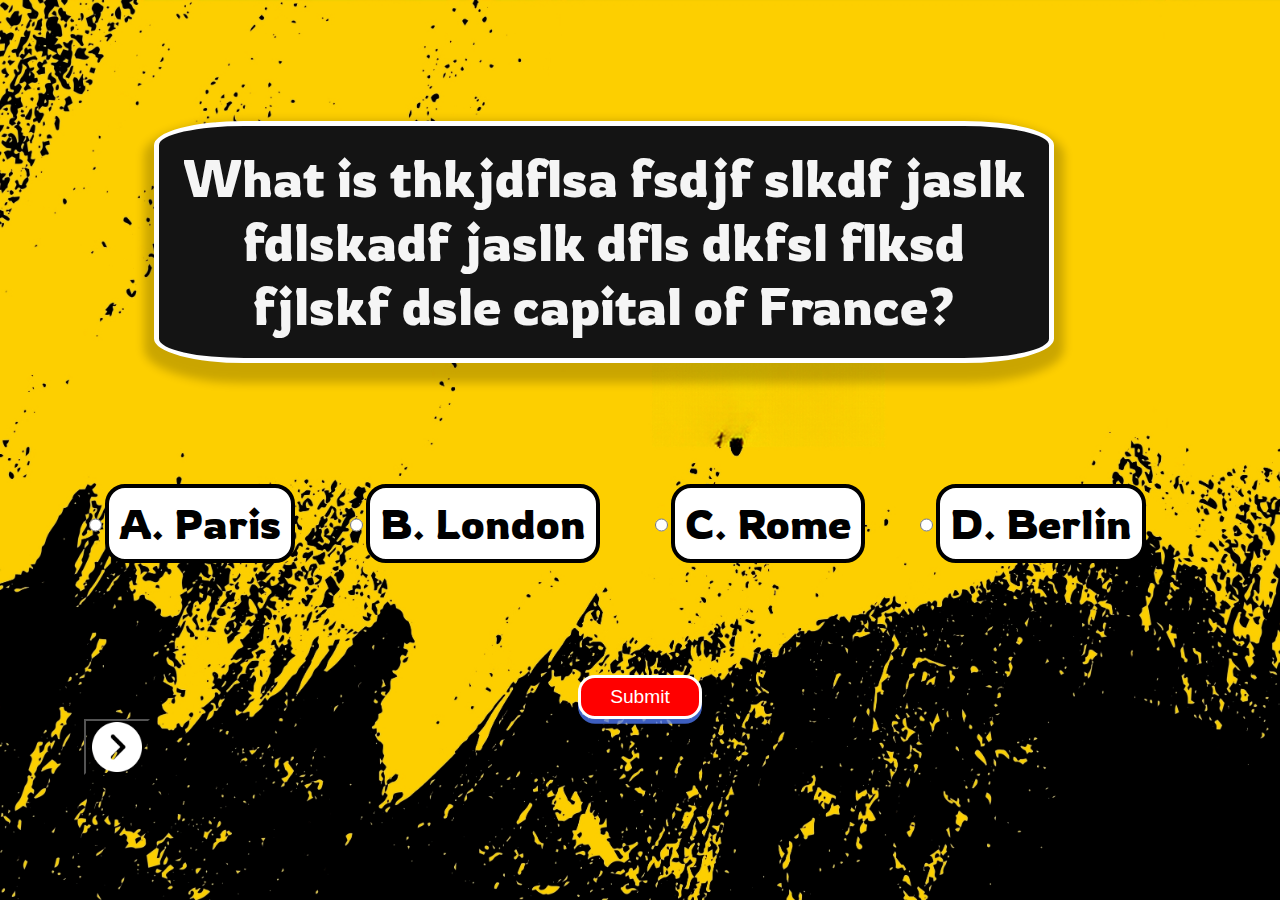
==== mainPage.html @ dda7433b "Added : layout, css and html" ====
<!DOCTYPE html>
<html lang="en">
  <head>
    <meta charset="UTF-8" />
    <meta http-equiv="X-UA-Compatible" content="IE=edge" />
    <meta name="viewport" content="width=device-width, initial-scale=1.0" />
    <title></title>
    <link rel="stylesheet" href="style.css" />
  </head>
  <body>
    <div class="whole-thing">
      <div class="question-box">
        <p class="question">
          What is thkjdflsa fsdjf slkdf jaslk fdlskadf jaslk dfls dkfsl flksd
          fjlskf dsle capital of France?
        </p>
      </div>
      <div class="answer-box">
        <div class="first-two-answer">
          <input type="radio" name="answer" id="ans1" />
          <label class="btn1" for="ans1">A. Paris</label><br />
          <input type="radio" name="answer" id="ans2" />
          <label class="btn2" for="ans2">B. London</label><br />
        </div>
   
        <div class="second-two-answer">
          <input type="radio" name="answer" id="ans3" />
          <label class="btn1" for="ans3">C. Rome</label><br />
          <input type="radio" name="answer" id="ans4" />
          <label class="btn2" for="ans4">D. Berlin</label><br />
        </div>
      </div>
      <button type="submit">Submit</button>
      <button class="next" type="next"><img class="next-to" src="next .png" alt=""></button>
    </div>
    <script src="script.js"></script>
  </body>
</html>
---- style.css ----
@import url('https://fonts.googleapis.com/css2?family=Bagel+Fat+One&family=Bebas+Neue&family=Lexend+Deca:wght@300;400&family=Rowdies&family=Sen&display=swap');


html{
    box-sizing: border-box;
}

body{
    margin: 0;
    min-height: 100vh;
    background-image: url("background.jpeg");
    background-size: cover;
    display: flex;
    background-color: whitesmoke;
    text-align: center;
    justify-content: center;
    align-self: center;
}

.landing-textbox{
    margin-top: 0%;
    width: auto;
    max-width: 900px;
    display: flex;
    padding: 100px;
    padding-bottom: 60px;
    /* border: 1px solid black; */
    /* background-image: url("text-bc.png");
    background-size: cover;
    display: flex; */
  

}

.landing-head-line{
    font-family:'Courier New', Courier, monospace;
    font-size: 4.0rem;
    font-size: bold;
}

.starting-button-container{
    margin-top: 65px;
    justify-content: center;
}

.big-button{
  display: inline-block;
  padding: 12px 30px;
  font-size: 30px;
  text-decoration: none;
  background-color: rgb(22, 22, 22);
  color: #f2ff00;
  border-radius: 29px;
  border: 5px solid ;
  border-color: rgb(255, 255, 255);
  font-family:'Lexend Deca','Courier New', Courier, monospace;
  transition: background-color 0.3s ease;
}


.question-box{
    width: auto;
    height: fit-content;
    max-width: 900px;
    display: flex;
    padding: 70px;
  
    /* border: 1px solid black; */
    /* background-image: url("text-bc.png");
    background-size: cover;
    display: flex; */
  }

  .question{
    font-family:'Rowdies', Courier, monospace;
    font-size: 3.2rem;
    color: whitesmoke;
    background-color: rgb(20, 20, 20);
    border-radius: 10%;
    border: 5px solid white;
    padding: 20px;
    box-shadow: 0 10px 10px 10px rgba(0, 0, 0, 0.2);
  }

  .answer-box {
    display: flex;
    justify-content: space-between;
  }
  

  .first-two-answer,.second-two-answer{
   display: flex;
   height: fit-content;
  }

  .btn1 ,.btn2{
    padding: 10px;
    width: auto;
    background-color: rgb(255, 255, 255);
    font-family:'Rowdies', Courier, monospace;
    font-size: 2.6rem;
    color: black;
    border: solid 4px black;
    border-radius: 20px;
    margin-right: 50px;
  }

  
  button[type="submit"] {
    margin-top: 10%;
    padding: 0.5rem 1.8rem;
    font-size: 1.2rem;
    background-color: #ff0000;
    color: #ffffff;
    border: solid 3px;
    border-radius: 17px;
    cursor: pointer;
    box-shadow: 0 0.3rem rgb(82, 125, 255 ,0.75);
  }
  
  button:active{
    transform: translate(0,0.3rem);
    box-shadow: 0 0.1rem rgba(255,255,255,0.65);
  }
  
  button[type="submit"]:hover {
    background-color: #990000;
  }
  

  button[type="next"] {
    display: flex;
  background: transparent;

  }

  .next-to{
    height: 50px;

  }
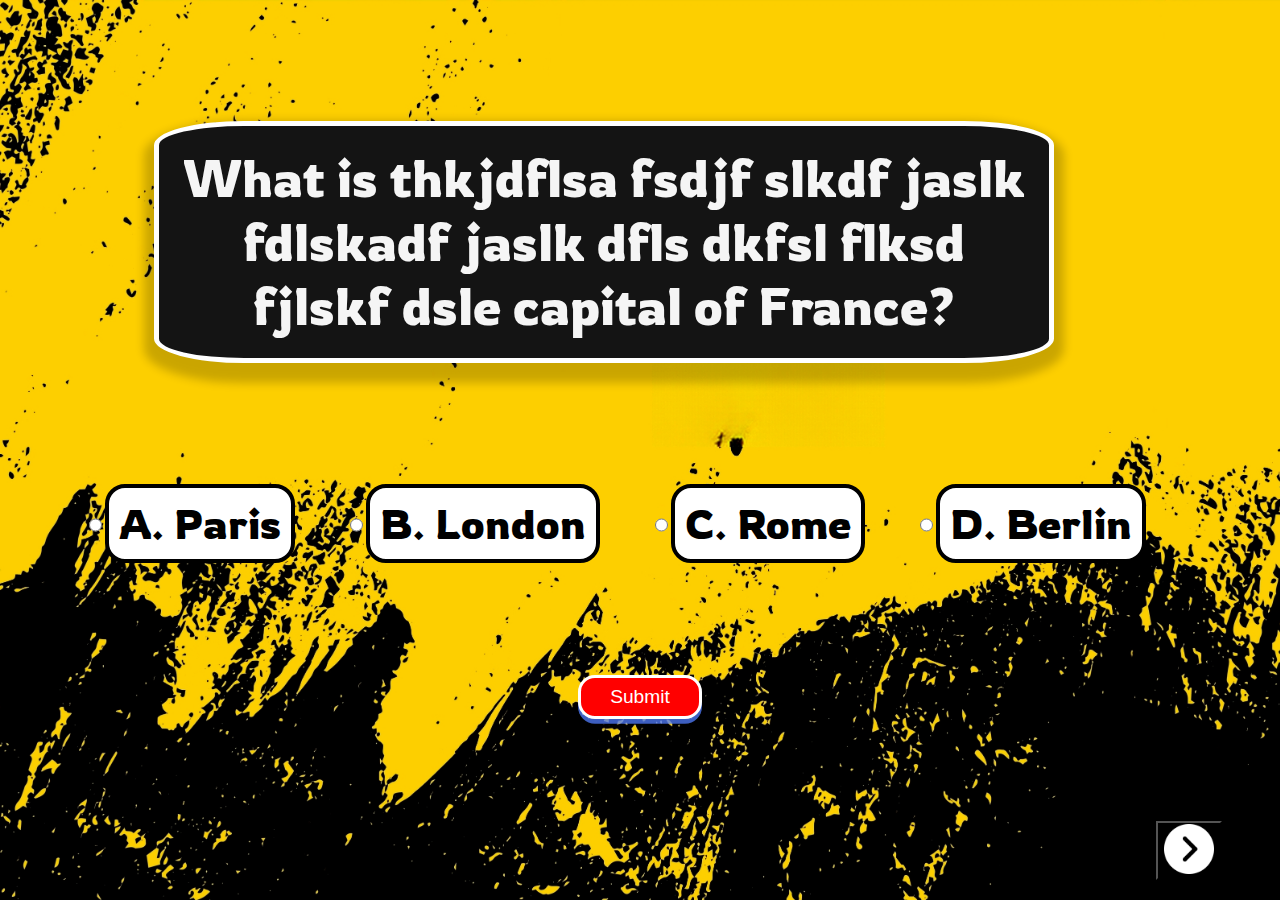
==== commit a904411b: "Added: next button" ====
--- a/mainPage.html
+++ b/mainPage.html
@@ -31,7 +31,9 @@
         </div>
       </div>
       <button type="submit">Submit</button>
-      <button class="next" type="next"><img class="next-to" src="next .png" alt=""></button>
+      <div class="forward">
+        <button class="next" type="next"><img class="next-to" src="next .png" alt=""></button>
+      </div>
     </div>
     <script src="script.js"></script>
   </body>
--- a/style.css
+++ b/style.css
@@ -14,7 +14,7 @@
     background-color: whitesmoke;
     text-align: center;
     justify-content: center;
-    align-self: center;
+
 }
 
 .landing-textbox{
@@ -57,10 +57,15 @@
   transition: background-color 0.3s ease;
 }
 
+/* .whole-thing{
+    text-align: center;
+    justify-content: center;
+    align-self: center;
+} */
 
+/* QUSTION PAGE */
 .question-box{
     width: auto;
-    height: fit-content;
     max-width: 900px;
     display: flex;
     padding: 70px;
@@ -129,14 +134,25 @@
   
 
   button[type="next"] {
-    display: flex;
   background: transparent;
 
   }
 
+  /* .forward{
+    position:absolute;
+    width: 5%;
+    right: 0;
+    margin-right: 5%;
+  } */
+  .forward {
+    position: fixed;
+    bottom: 20px; /* Adjust this value to control the distance from the bottom */
+    right: 20px; /* Adjust this value to control the distance from the right */
+    margin-right: 3%;
+  }
+
   .next-to{
     height: 50px;
-
   }
   
   